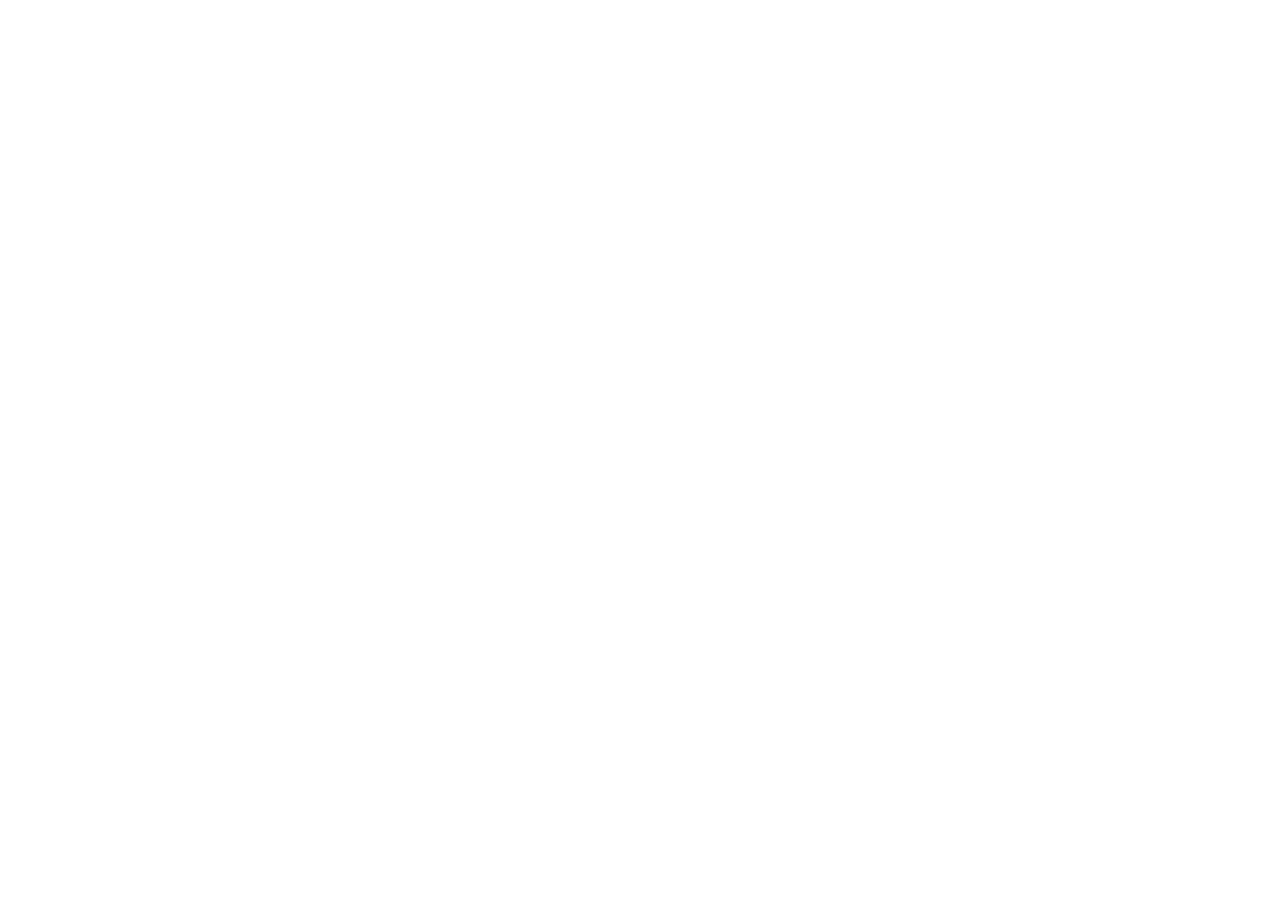
==== animation/pulse/index.html @ a0c49950 "First commit" ====
<!DOCTYPE html>
<html lang="en">
<head>
    <meta charset="UTF-8">
    <meta name="viewport" content="width=device-width, initial-scale=1.0">
    <title>Document</title>
</head>
<body>
    
</body>
</html>
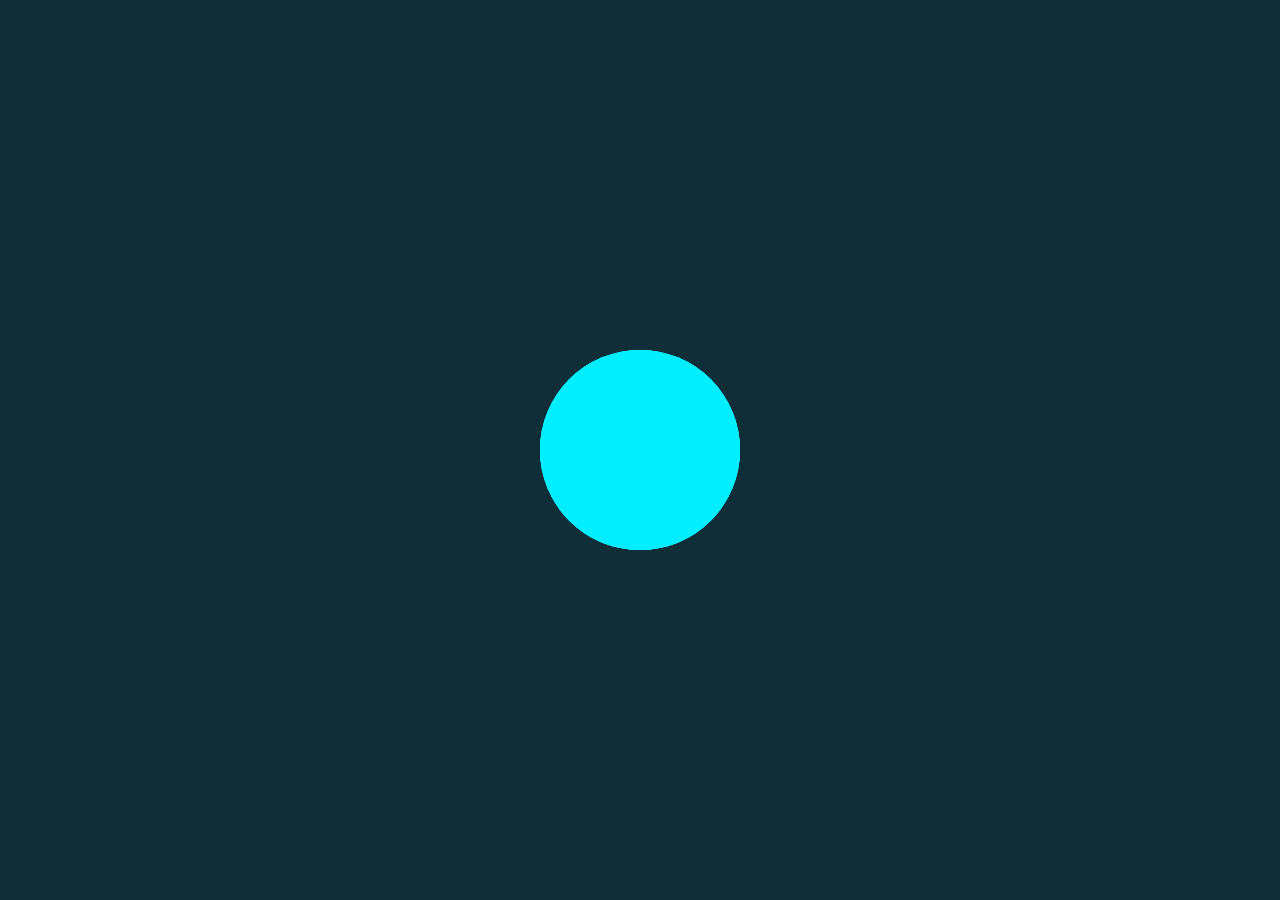
==== commit 710743d3: "Pulse Animate" ====
--- a/animation/pulse/index.html
+++ b/animation/pulse/index.html
@@ -4,8 +4,16 @@
     <meta charset="UTF-8">
     <meta name="viewport" content="width=device-width, initial-scale=1.0">
     <title>Document</title>
+    <link rel="stylesheet" href="css.css">
 </head>
 <body>
-    
+    <section>
+       <div class="pulse">
+            <span style="--x:0"></span>
+            <span style="--x:1"></span>
+            <span style="--x:2"></span>
+            <span style="--x:3"></span>
+       </div>
+    </section>
 </body>
 </html>--- a/animation/pulse/css.css
+++ b/animation/pulse/css.css
@@ -0,0 +1,49 @@
+* {
+    margin: 0;
+    padding: 0;
+}
+
+section {
+    display: flex;
+    justify-content: center;
+    align-items: center;
+    min-height: 100vh;
+    background : #102e37;
+    animation: colorAnimate 8s linear infinite;
+}
+
+.pulse {
+    position: relative;
+    width: 200px;
+    height: 200px;
+    background : #0ef;
+    border-radius: 50%;
+}
+
+/* .pulse:hover {
+    background: red;
+} */
+
+.pulse > span {
+    position: absolute;
+    width: 100%;
+    height: 100%;
+    background: inherit;
+    border-radius: inherit;
+    opacity: 0.8;
+    animation: pulseAnimate 4s ease-out infinite;
+    animation-delay: calc(1s * var(--x));
+}
+
+@keyframes pulseAnimate {
+    100% {
+        opacity: 0;
+        transform: scale(3);
+    }
+}
+
+@keyframes colorAnimate {
+    100% {
+        filter: hue-rotate(360deg);
+    }
+}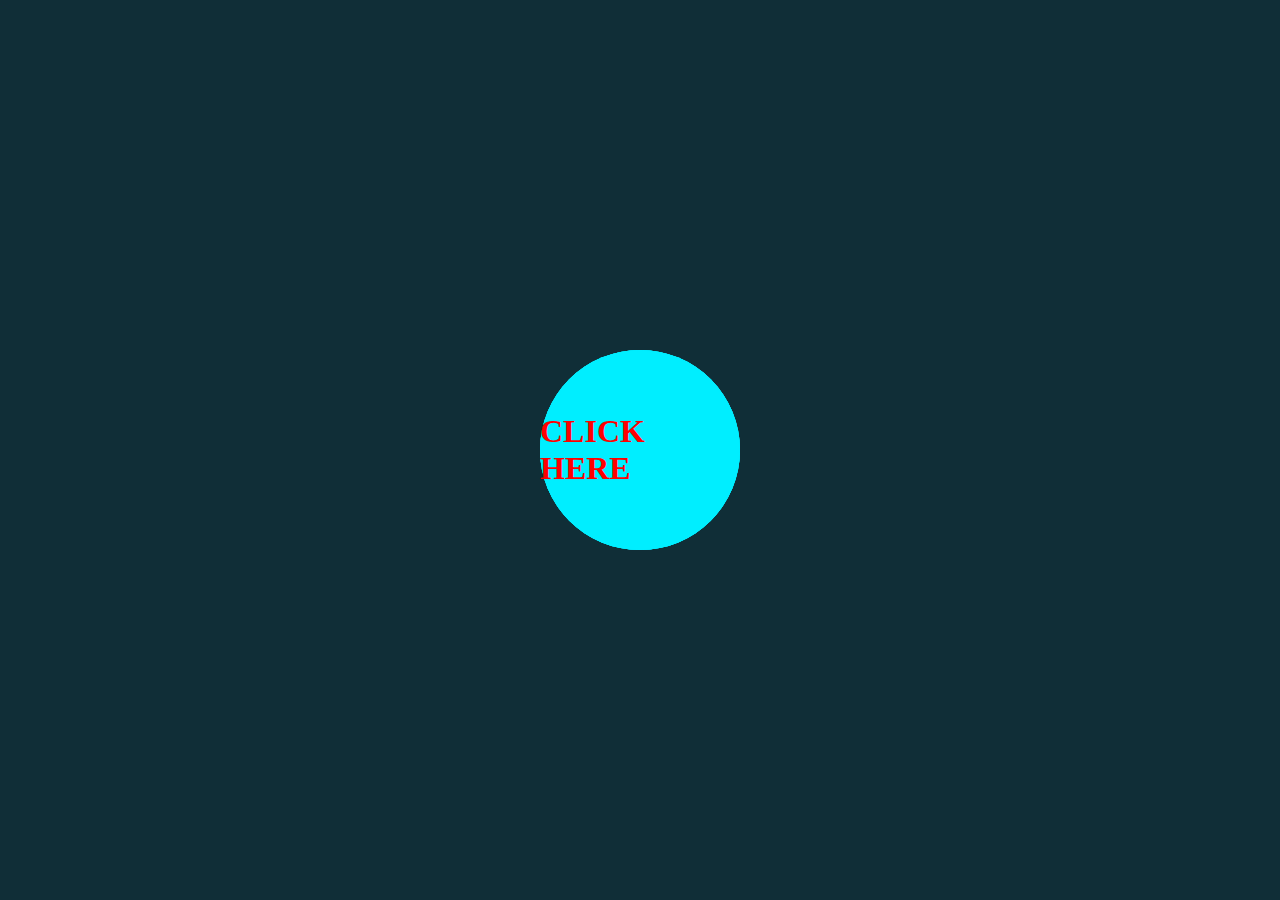
==== commit 3863f370: "Added Onclick to add and remove animation" ====
--- a/animation/pulse/index.html
+++ b/animation/pulse/index.html
@@ -8,12 +8,38 @@
 </head>
 <body>
     <section>
-       <div class="pulse">
+       <div class="pulse" style="display: flex; justify-content: center; align-items: center; position: relative;">
+            <div style="position: absolute; color: red; z-index: 999; font-weight: bolder;">
+                <h1>CLICK HERE</h1>
+            </div>
             <span style="--x:0"></span>
             <span style="--x:1"></span>
             <span style="--x:2"></span>
             <span style="--x:3"></span>
        </div>
     </section>
+
+    <script>
+        const pulse = document.querySelector('.pulse');
+        pulse.addEventListener('click', function(event) {
+            const section = document.querySelector('section');
+
+            if(section.classList.contains('section-animation')) {
+                section.classList.remove('section-animation');
+            } else {
+                section.classList.add('section-animation');
+            }
+
+            document.querySelectorAll('.pulse > span').forEach((span) => {
+                if(span.classList.contains('pulse-span-animation')) {
+                    span.classList.remove('pulse-span-animation')
+                } else {
+                    span.classList.add('pulse-span-animation')
+                }
+
+            }); 
+        });
+
+    </script>
 </body>
 </html>--- a/animation/pulse/css.css
+++ b/animation/pulse/css.css
@@ -9,7 +9,10 @@
     align-items: center;
     min-height: 100vh;
     background : #102e37;
-    animation: colorAnimate 8s linear infinite;
+}
+
+.section-animation {
+    animation: colorAnimate 2s linear infinite;
 }
 
 .pulse {
@@ -20,10 +23,6 @@
     border-radius: 50%;
 }
 
-/* .pulse:hover {
-    background: red;
-} */
-
 .pulse > span {
     position: absolute;
     width: 100%;
@@ -31,6 +30,9 @@
     background: inherit;
     border-radius: inherit;
     opacity: 0.8;
+}
+
+.pulse-span-animation {
     animation: pulseAnimate 4s ease-out infinite;
     animation-delay: calc(1s * var(--x));
 }
